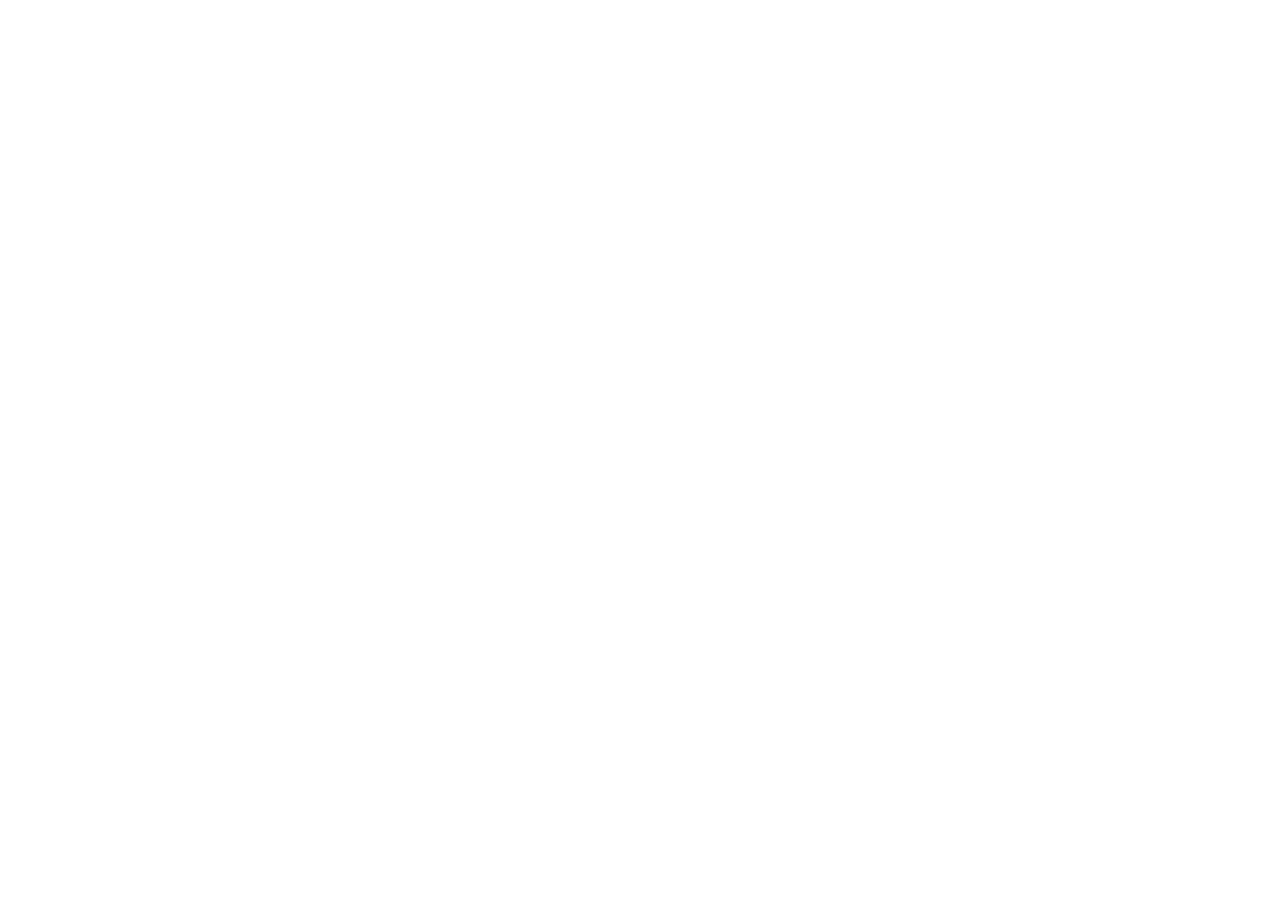
==== index.html @ e835c113 "Finish computerPlay" ====
<!DOCTYPE html>
<html lang="en">
<head>
    <meta charset="UTF-8">
    <meta http-equiv="X-UA-Compatible" content="IE=edge">
    <meta name="viewport" content="width=device-width, initial-scale=1.0">
    <title>Document</title>
</head>
<body>
    <script>
function computerPlay() {
    let handChoice = ['Rock', 'Paper', 'Scissors'];
    let chance = Math.floor((Math.random() * 3) + 1);
    if (chance == 1) {
        return handChoice[0];
    } else if (chance == 2) {
        return handChoice[1];
    } else if (chance == 3) {
        return handChoice[2];
    }
}

console.log(computerPlay());

function roundPlay {
    
}

    </script>
</body>
</html>
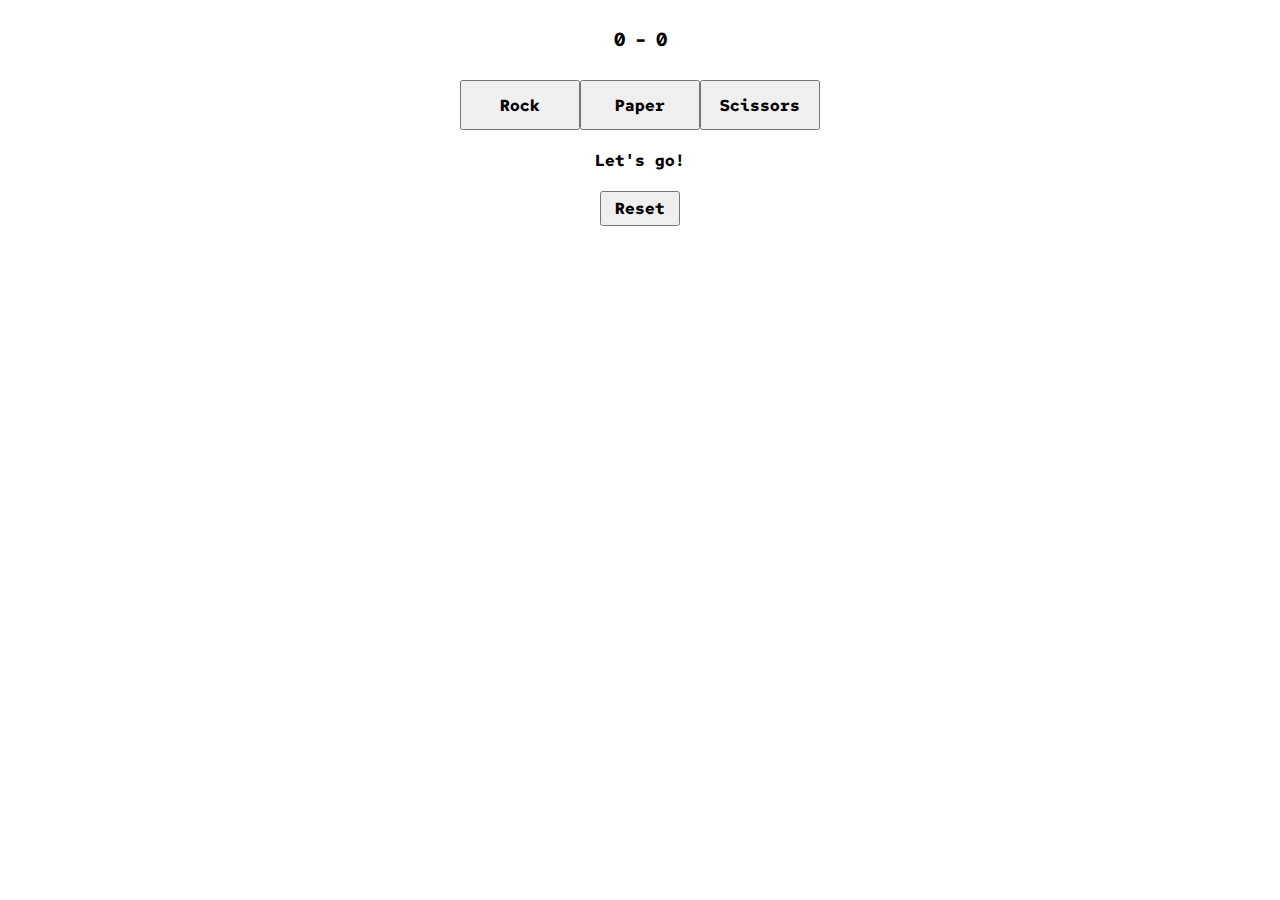
==== commit 64d02fce: "Finish DOM integration, add winner announcement" ====
--- a/index.html
+++ b/index.html
@@ -5,27 +5,30 @@
     <meta http-equiv="X-UA-Compatible" content="IE=edge">
     <meta name="viewport" content="width=device-width, initial-scale=1.0">
     <title>Document</title>
+    <link rel="preconnect" href="https://fonts.googleapis.com">
+    <link rel="preconnect" href="https://fonts.gstatic.com" crossorigin>
+    <link href="https://fonts.googleapis.com/css2?family=Red+Hat+Mono:wght@300&display=swap" rel="stylesheet">
+    <link rel="stylesheet" type="text/css" href="style.css">
+    <script src="script.js" defer></script>
 </head>
 <body>
-    <script>
-function computerPlay() {
-    let handChoice = ['Rock', 'Paper', 'Scissors'];
-    let chance = Math.floor((Math.random() * 3) + 1);
-    if (chance == 1) {
-        return handChoice[0];
-    } else if (chance == 2) {
-        return handChoice[1];
-    } else if (chance == 3) {
-        return handChoice[2];
-    }
-}
-
-console.log(computerPlay());
-
-function roundPlay {
+    <div class="score">
+      <h3 class="player-score">0</h3>
+      <h3>-</h3>
+      <h3 class="computer-score">0</h3>
+    </div>
+  <div class="container">
+    <div class="buttons">
+      <button class="rock">Rock</button>
+      <button class="paper">Paper</button>
+      <button class="scissors">Scissors</button>
+    </div>
     
-}
-
-    </script>
-</body>
+    <div class="results">
+      Let's go!
+    </div>
+    
+    <button class="reset-button">Reset</button>
+  </div>
+  </body>  
 </html>--- a/style.css
+++ b/style.css
@@ -0,0 +1,58 @@
+button {
+    height: 50px;
+    width: 120px;
+    font-size: 16px;
+    font-family: 'Red Hat Mono', monospace;
+    font-weight: bold;
+    padding: 10px;
+  }
+  
+  .score {
+    display: flex;
+  }
+  
+  .player-score {
+    margin-right: 10px;
+  }
+  
+  .computer-score {
+    margin-left: 10px;
+  }
+  
+  .buttons {
+    display: flex; 
+    justify-content: space-evenly;
+    margin: 10px;
+  }
+  
+  .container {
+    display: flex;
+    flex-flow: column nowrap;
+    justify-content: center;
+    align-items: center;
+  }
+  
+  .reset-button {
+    display: flex;
+    justify-content: center;
+    font-size: 16px;
+    margin: 10px;
+    padding: 5px;
+    height: auto;
+    width: 80px;
+    font-family: 'Red Hat Mono', monospace;
+  }
+  
+  .results {
+    text-align: center;
+    margin: 10px;
+    font-weight: bolder;
+  }
+  
+  body {
+    display: flex;
+    flex-flow: column wrap;
+    justify-content: center;
+    align-items: center;
+    font-family: 'Red Hat Mono', monospace;
+  }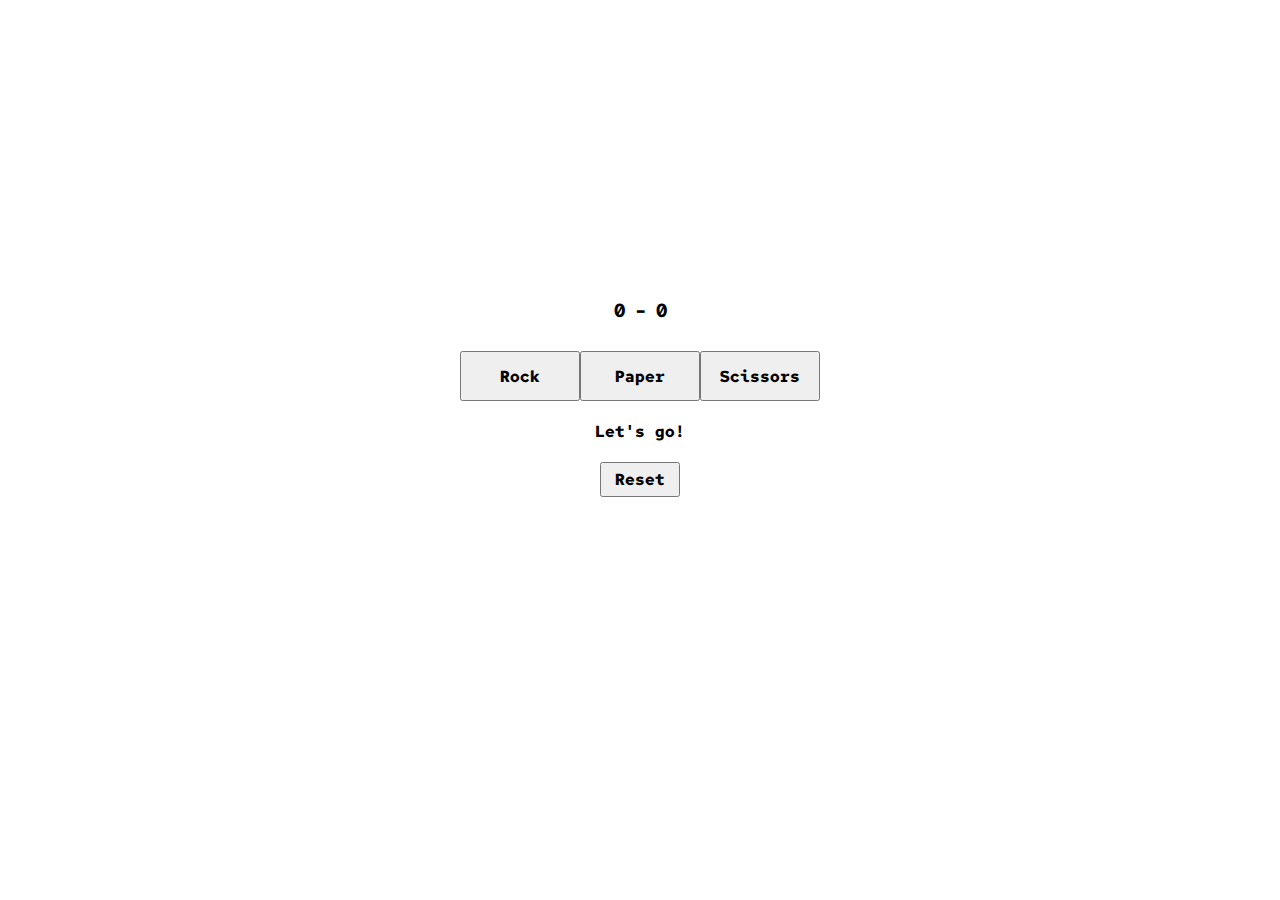
==== commit ed2dcb16: "Added imgs" ====
--- a/index.html
+++ b/index.html
@@ -12,6 +12,10 @@
     <script src="script.js" defer></script>
 </head>
 <body>
+  <div class="pics">
+    <img id="player-img" src="">
+    <img id="computer-img" src="">
+  </div>
     <div class="score">
       <h3 class="player-score">0</h3>
       <h3>-</h3>
--- a/style.css
+++ b/style.css
@@ -55,4 +55,5 @@
     justify-content: center;
     align-items: center;
     font-family: 'Red Hat Mono', monospace;
+    padding-top: 250px;
   }